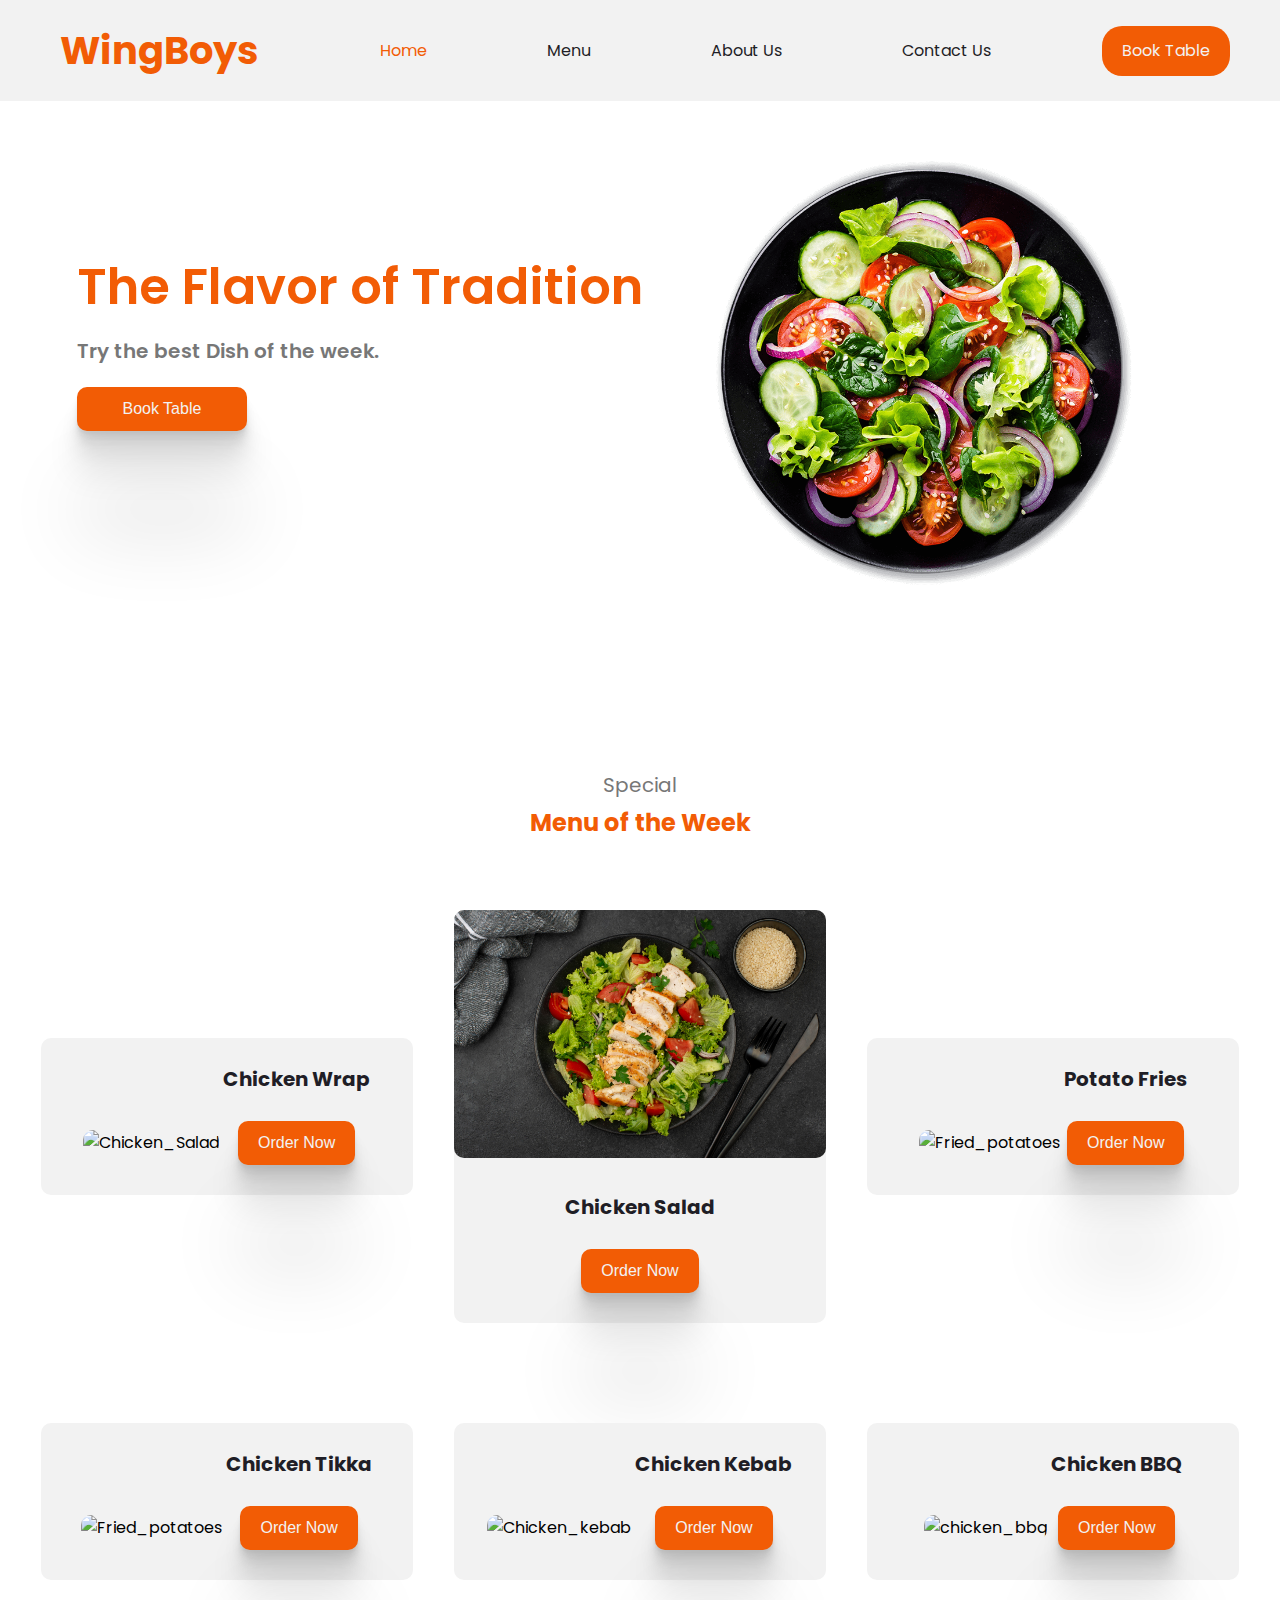
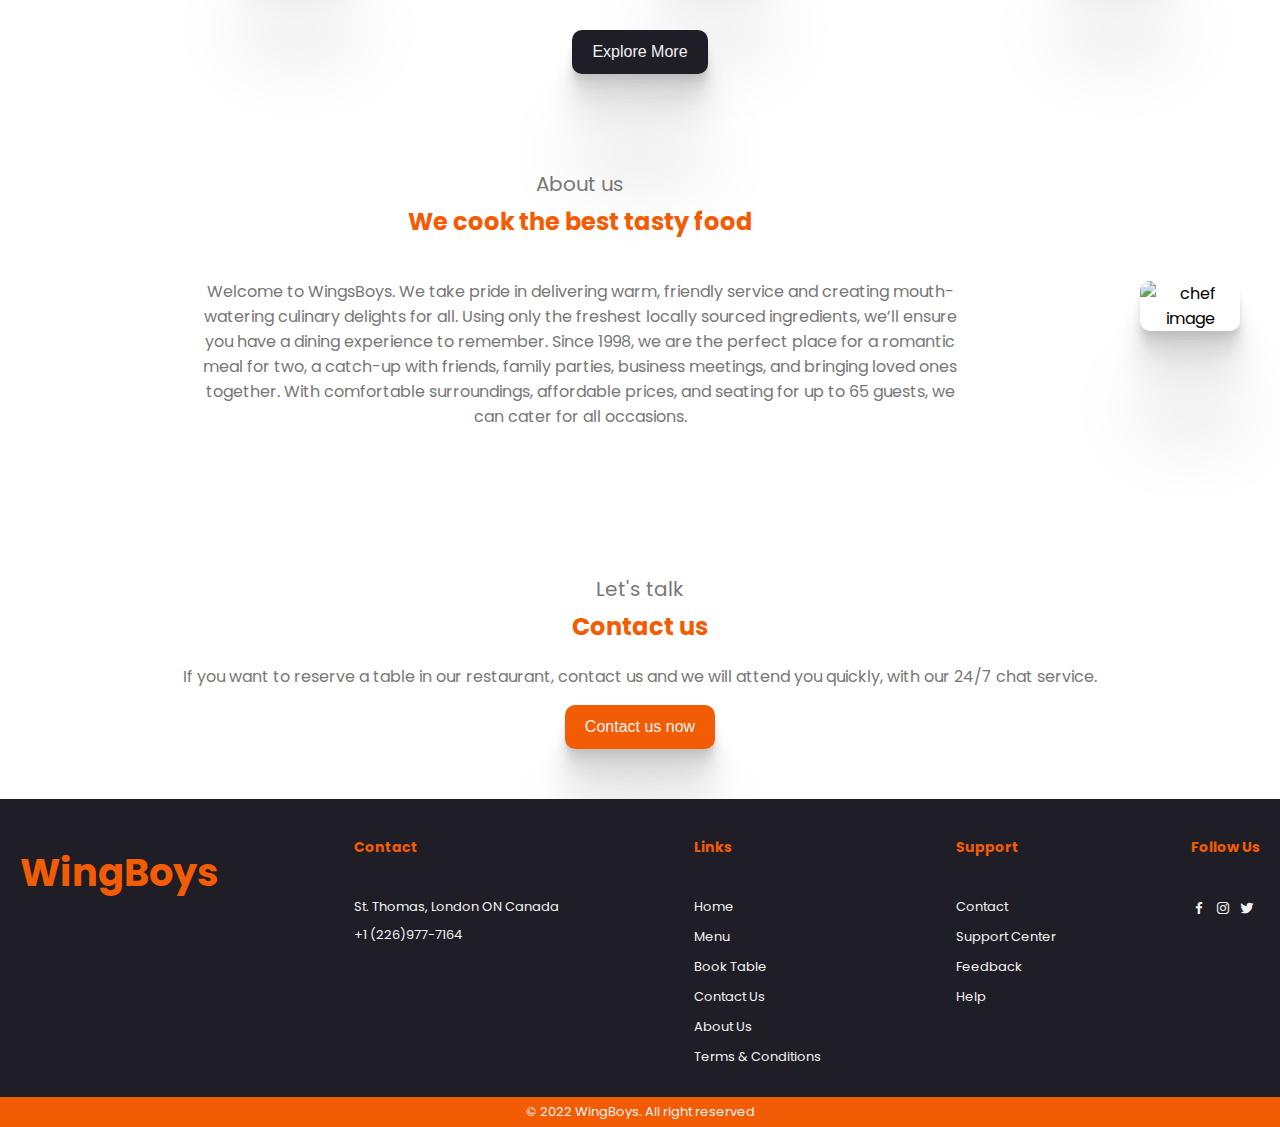
==== index.html @ cefae1dc "changes in margin and padding" ====
<!-- Image credit goes to https://www.freepik.com/ -->

<!DOCTYPE html>
<html lang="en">
<head>
    <meta charset="UTF-8">
    <meta name="viewport" content="width=device-width, initial-scale=1.0">
    <meta http-equiv="X-UA-Compatible" content="ie=edge">
     <!-- External CSS -->
     <link rel="stylesheet" href="./assets/css/styles.css">

     <!-- Googlefonts -->
     <link rel="preconnect" href="https://fonts.googleapis.com">
     <link rel="preconnect" href="https://fonts.gstatic.com" crossorigin>
     <link href="https://fonts.googleapis.com/css2?family=Berkshire+Swash&family=Grand+Hotel&family=Poppins&display=swap" rel="stylesheet">
     <link href='https://cdn.jsdelivr.net/npm/boxicons@2.0.5/css/boxicons.min.css' rel='stylesheet'>
 
     <title>WingBoys Restaurant - The taste of tradition</title>
</head>
<body>
    <!-- header -->
        <nav>
            <ul>
                <li><a href="Home.html" class="logo"><h1>WingBoys</h1></a></li>
                <li><a href="index.html" class="active">Home</a></li>
                <li><a href="Menu.html" >Menu</a></li>
                <li><a href="About.html">About Us</a></li>
                <li><a href="Contact.html">Contact Us</a></li>
                <li class="book"><a href="Booking.html" class="book_1">Book Table</a></li>

            </ul>
        </nav>
    <!-- header complete -->
        <main>
            <section class="main_container">
                <div class="main_content">
                    <h1>The Flavor of Tradition</h1>
                    <h2>Try the best Dish of the week.</h2>
                    <button class="book_table">Book Table</button>
                </div>
                <img src="./assets/img/home.png" alt="salad main image">
            </section>
           
            <section class="menu_container">
                <div class="menu_heading">
                    <h3>Special</h3>
                    <h2>Menu of the Week</h2>   
                </div>
                <div class="menu">
                    <div class="menu_box">
                        <img src="./assets/img/chicken-wrap.jpg" alt="Chicken_Salad">
                        <div class="box_content">
                            <h4>Chicken Wrap</h4>
                            <button>Order Now</button>
                        </div>
                    </div>
                    <div class="menu_box">
                        <img src="./assets/img/chicken-salad.jpg" alt="Chicken_Salad">
                        <div class="box_content">
                            <h4>Chicken Salad</h4>
                            <button>Order Now</button>
                        </div>
                    </div>
                    <div class="menu_box">
                        <img src="./assets/img/fried-potatoes.jpg" alt="Fried_potatoes">
                        <div class="box_content">
                            <h4>Potato Fries</h4>
                            <button>Order Now</button>
                        </div>
                    </div>
                </div>
                <div class="menu">
                    <div class="menu_box">
                        <img src="./assets/img/chicken-tikka.jpg" alt="Fried_potatoes">
                        <div class="box_content">
                            <h4>Chicken Tikka</h4>
                            <button>Order Now</button>
                        </div>
                    </div>
                    <div class="menu_box">
                        <img src="./assets/img/Chicken-kebab.jpg" alt="Chicken_kebab">
                        <div class="box_content">
                            <h4>Chicken Kebab</h4>
                            <button>Order Now</button>
                        </div>
                    </div>
                    <div class="menu_box">
                        <img src="./assets/img/chicken-BBQ.jpg" alt="chicken_bbq">
                        <div class="box_content">
                            <h4>Chicken BBQ</h4>
                            <button>Order Now</button>
                        </div>
                    </div>
                </div>
                <button class="btn_explore">Explore More</button>
            </section>

            <section class="about">
                <div class="menu_heading">
                    <h3>About us</h3>
                    <h2>We cook the best tasty food</h2>  

                    <!-- https://www.shopify.ca/blog/how-to-write-an-about-us-page -->
                    <p>Welcome to WingsBoys. We take pride in delivering warm, friendly service and creating mouth-watering culinary delights for all. Using only the freshest locally sourced ingredients, we’ll ensure you have a dining experience to remember.

                        Since 1998, we are the perfect place for a romantic meal for two, a catch-up with friends, family parties, business meetings, and bringing loved ones together. With comfortable surroundings, affordable prices, and seating for up to 65 guests, we can cater for all occasions.</p> 
                </div>
                <img src="./assets/img/chef.jpg" alt="chef image">
                    
            </section>

            <section class="contact">
                <div class="menu_heading">
                    <h3>Let's talk</h3>
                    <h2>Contact us</h2>  
                    <p>If you want to reserve a table in our restaurant, contact us and we will attend you quickly, with our 24/7 chat service.</p> 
                </div>
                <button class="btn_contact">Contact us now</button>
                    
            </section>
           </main>

            <!-- Footer -->
            <footer class="footer_1">
                <div class="col">
                    <a class="logo"><h1>WingBoys</h1></a>
                </div>

                <div class="col">
                    <h4>Contact</h4>
                    <p>St. Thomas, London ON Canada
                    <p>+1 (226)977-7164</p>
                </div>
               
                    <div class="col">
                        <h4>Links</h4>
                        <a href="Home.html">Home</a>
                        <a href="Menu.html">Menu</a>
                        <a href="Booking.html">Book Table</a>
                        <a href="Contact.html">Contact Us</a>
                        <a href="About.html">About Us</a>
                        <a href="Terms.html">Terms & Conditions</a>
                        
                    </div>
                    <div class="col">
                        <h4>Support</h4>
                        <a href="Contact.html">Contact</a>
                        <a href="Support.html">Support Center</a>
                        <a href="Feedback.html">Feedback</a>
                        <a href="Help.html">Help</a>
                    </div>
                    <div class="col">
                        <h4>Follow Us</h4>
                        <div class="icon">
                            <i class='bx bxl-facebook'></i>
                            <i class='bx bxl-instagram'></i>
                            <i class='bx bxl-twitter'></i>
                        </div>
                    </div>
            </footer>  
            <footer class="footer_2">
                <div class="copyright"> 
                    <p>&#169; 2022 WingBoys. All right reserved</p>
                 </div>
            </footer>
            <!-- Footer Finish -->
</body>
</html>
---- assets/css/styles.css ----
@import url('https://fonts.googleapis.com/css2?family=Berkshire+Swash&family=Grand+Hotel&family=Open+Sans&family=Poppins:wght@400;600;700&display=swap');

body{
  margin: 0;
  padding: 0;
  background-color: #ffffff;
  font-family: 'Poppins', sans-serif;
}
nav{
  background-color: #F2f2f2;
  text-align: center;
  width: 100%;
  position: sticky;
}
nav ul{
  padding: 0px;
  margin: 0px;
}
nav ul li{
  list-style-type: none;
}
nav ul .book{
  background-color: #F25C05;
}
nav ul .book:hover{
  background-color: #1F1E26;
  transition: 0.5s ease;
  transform: translateY(4px);
}
nav ul .book a{
  color: #f2f2f2;
}
nav li{
  padding: 10px;
  line-height: 30px;
}
nav a{
  text-decoration: none;
  color: #1F1E26;
  cursor: pointer;
}
nav a:hover{
  color: #F25C05;
  transition: 0.5s ease;
}
.logo{
  color: #F25C05;
  font-size: larger;
}
.active{
  color: #F25C05;
}
.Heading_one{
  margin: 20px;
  text-align: center;
}
main{
  margin: 20px;
}
.main_content{
  text-align: left;
  display: inline-block;
}
.main_content h1{
  font-size: 50px;
  color: #F25C05;
  font-weight: 600;
  line-height: 60px;
}
.main_content h2{
  font-size: 20px;
  color: #777777;
  font-weight: 600;
  line-height: 0px;
}
.main_content button{
  margin-top: 20px;
  background-color: #F25C05;
  border: none;
  color: #f2f2f2;
  text-align: center;
  text-decoration: none;
  border-radius: 10px;
  font-size: 16px;
  cursor: pointer;
  width: 30%;
  height: 44px;
  box-shadow:
  0 2.8px 2.2px rgba(0, 0, 0, 0.034),
  0 6.7px 5.3px rgba(0, 0, 0, 0.048),
  0 12.5px 10px rgba(0, 0, 0, 0.06),
  0 22.3px 17.9px rgba(0, 0, 0, 0.072),
  0 41.8px 33.4px rgba(0, 0, 0, 0.086),
  0 100px 80px rgba(0, 0, 0, 0.12);
}
.main_content button:hover{
  background-color: #1f1e26;
  transition: 0.5s ease;
  transform: translateY(4px);
}
.main_container img{
  width: 70%;
  margin: 50px 70px;
  justify-self: center;
}
.menu_container{
  text-align: center;
}
.menu_container .menu_heading{
  margin-top: 120px;
}
.menu_container .menu_heading p{
  color: #777777;
}
.menu_container .menu_heading h3{
  font-size: 20px;
  font-weight: 400;
  color: #777777;
  line-height: 0px;
}
.menu_container .menu_heading h2{
  color: #F25C05;
}
.menu .menu_box{
  transition: 0.3s;
  width: 100%;
  border-radius: 10px;
  background-color: #f2f2f2;
  justify-content: center;
  margin: 50px auto;
}
.menu_box:hover{
  box-shadow: 0 8px 16px 0 rgba(0,0,0,0.2);
  transform: translateY(4px);
}
.menu_box img{
  width: 100%;
  border-radius: 10px;
}
.menu_box .box_content{
  text-align: center;
  display: inline-block;
}
.menu_box .box_content h4{
color: #1F1E26;
font-size: 20px;
}
.menu_box .box_content p{
  width: 80%;
  margin: 20px auto;
}
.menu_box .box_content button{
  background-color: #F25C05;
  margin-bottom: 30px;
  border: none;
  height: 44px;
  width: auto;
  padding-left: 20px;
  padding-right: 20px;
  color: #f2f2f2;
  border-radius: 10px;
  font-size: 16px;
  cursor: pointer;
  box-shadow:
  0 2.8px 2.2px rgba(0, 0, 0, 0.034),
  0 6.7px 5.3px rgba(0, 0, 0, 0.048),
  0 12.5px 10px rgba(0, 0, 0, 0.06),
  0 22.3px 17.9px rgba(0, 0, 0, 0.072),
  0 41.8px 33.4px rgba(0, 0, 0, 0.086),
  0 100px 80px rgba(0, 0, 0, 0.12);
}
.menu_box .box_content button:hover{
  background-color: #1f1e26;
  transition: 0.5s ease;
  transform: translateY(4px);
}
.btn_explore{
  background-color: #1F1E26;
  margin-bottom: 30px;
  border: none;
  height: 44px;
  width: 40%;
  color: #f2f2f2;
  border-radius: 10px;
  font-size: 16px;
  cursor: pointer;
  box-shadow:
  0 2.8px 2.2px rgba(0, 0, 0, 0.034),
  0 6.7px 5.3px rgba(0, 0, 0, 0.048),
  0 12.5px 10px rgba(0, 0, 0, 0.06),
  0 22.3px 17.9px rgba(0, 0, 0, 0.072),
  0 41.8px 33.4px rgba(0, 0, 0, 0.086),
  0 100px 80px rgba(0, 0, 0, 0.12);
}
.btn_explore:hover{
  background-color: #F25C05;
  transition: 0.5s ease;
  transform: translateY(4px);
}
.about{
  text-align: center;
  margin-top: 40px;
}
.about .menu_heading h3{
  font-size: 20px;
  font-weight: 400;
  color: #777777;
  line-height: 0px;
}
.about .menu_heading h2{
  color: #F25C05;
}
.about .menu_heading p{
  color: #777777;
}
.about img{
  width: 100%;
  border-radius: 10px;
  box-shadow:
  0 2.8px 2.2px rgba(0, 0, 0, 0.034),
  0 6.7px 5.3px rgba(0, 0, 0, 0.048),
  0 12.5px 10px rgba(0, 0, 0, 0.06),
  0 22.3px 17.9px rgba(0, 0, 0, 0.072),
  0 41.8px 33.4px rgba(0, 0, 0, 0.086),
  0 100px 80px rgba(0, 0, 0, 0.12);
}
.contact{
  text-align: center;
  margin-top: 40px;
}
.contact .menu_heading{
  margin-top: 120px;
}
.contact .menu_heading h3{
  font-size: 20px;
  font-weight: 400;
  color: #777777;
  line-height: 0px;
}
.contact .menu_heading h2{
  color: #F25C05;
}
.contact .menu_heading p{
  color: #777777;
}
.btn_contact{
  background-color: #F25C05;
  margin-bottom: 30px;
  border: none;
  height: 44px;
  width: 40%;
  color: #f2f2f2;
  border-radius: 10px;
  font-size: 16px;
  cursor: pointer;
  box-shadow:
  0 2.8px 2.2px rgba(0, 0, 0, 0.034),
  0 6.7px 5.3px rgba(0, 0, 0, 0.048),
  0 12.5px 10px rgba(0, 0, 0, 0.06),
  0 22.3px 17.9px rgba(0, 0, 0, 0.072),
  0 41.8px 33.4px rgba(0, 0, 0, 0.086),
  0 100px 80px rgba(0, 0, 0, 0.12);
}
.btn_contact:hover{
  background-color: #1F1E26;
  transition: 0.5s ease;
  transform: translateY(4px);
}
footer{
  display: inline-flex;
  flex-wrap: wrap;
  justify-content: space-between;
  background-color: #1F1E26;
  width: 100%;
}
.footer_2 .copyright{ 
  width: 100%;
  height: 30px;
  background-color: #F25C05;
  align-items: center;
  justify-content: center;
  display: inline-flex;
}
.footer_2 .copyright p{
  color: #F2f2f2;
  margin: 20px;
}
footer .col{
  display: flex;
  flex-direction: column;
  align-items: flex-start;
  margin-bottom: 20px;
  text-align: center;
  margin: 20px;
}
footer .logo h1{
  margin-bottom: 30px;

}
footer h4{
  font-size: 14px;
  padding-bottom: 20px;
  color: #F25C05;

}
footer p{
  font-size: 13px;
  margin: 0 0 8px 0;
  color: #f2f2f2;
}
footer a{
   font-size: 13px;
   text-decoration: none;  
   color: #f2f2f2;
   margin-bottom: 10px;
}
footer a:hover{
  color: #F25C05;
  transition: 0.5s ease;
  transform: translateY(4px);
}
footer .follow{
   margin-top:20px;
}
footer .col i{
  color: #f2f2f2;
  padding-right: 4px;
  cursor: pointer;
}
footer .col i:hover{
  color: #F25C05;
  transition: 0.5s ease;
  transform: translateY(4px);
}

@media screen and (min-width: 757px){
  nav{
    position: fixed;
    top: 0;
  }
  nav ul{
    display: flex;
    align-items: center;
    /* justify-content: center; */
  }
  nav ul li{
    margin: auto;
  }
  .main_container{
    display: flex;
    align-items: center;
    justify-content: center;
    margin: 20px;
  }
  .book a{
    color: #F2f2f2;
  }
  .book{
    background-color: #F25C05;
    height: 30px;
    width: auto;
    padding-left: 20px;
    padding-right: 20px;
    border-radius: 20px;
  }
  .book:hover{
    background-color: #1F1E26;
  }
  .main_container img{
    margin-top: 140px;
    width: 35%;
    float: right;
  }
  .menu_container .menu{
    display: flex;
    align-items: center;
    justify-content: center;
  }
  .menu_container .menu_heading p{
    width: 70%;
    display: inline-flex;
  }
  .menu_container .menu_heading{
    margin-top: 150px;
  }
  .menu .menu_box{
    width: 30%;
  }
  .btn_explore{
    width: auto;
    padding-right: 20px;
    padding-left: 20px;
  }
  .menu_box .box_content button{
    width: auto;
    padding-right: 20px;
    padding-left: 20px;
  }
  .about{
    display: inline-flex;
    align-items: center;
    justify-content: center;
  }
  .about img{
    float: right;
    width: 30%;
    margin-right: 20px;
  }
  .about .menu_heading{
    margin: 20px;
  }
  .about .menu_heading p{
    margin: 20px;
    width: 70%;
    display: inline-block;
    align-items: center;
    justify-content: center;
  }
  .contact .btn_contact{
    width: auto;
    padding-right: 20px;
    padding-left: 20px;
  }
  .contact .menu_heading{
    margin-top: 120px;
  }

}
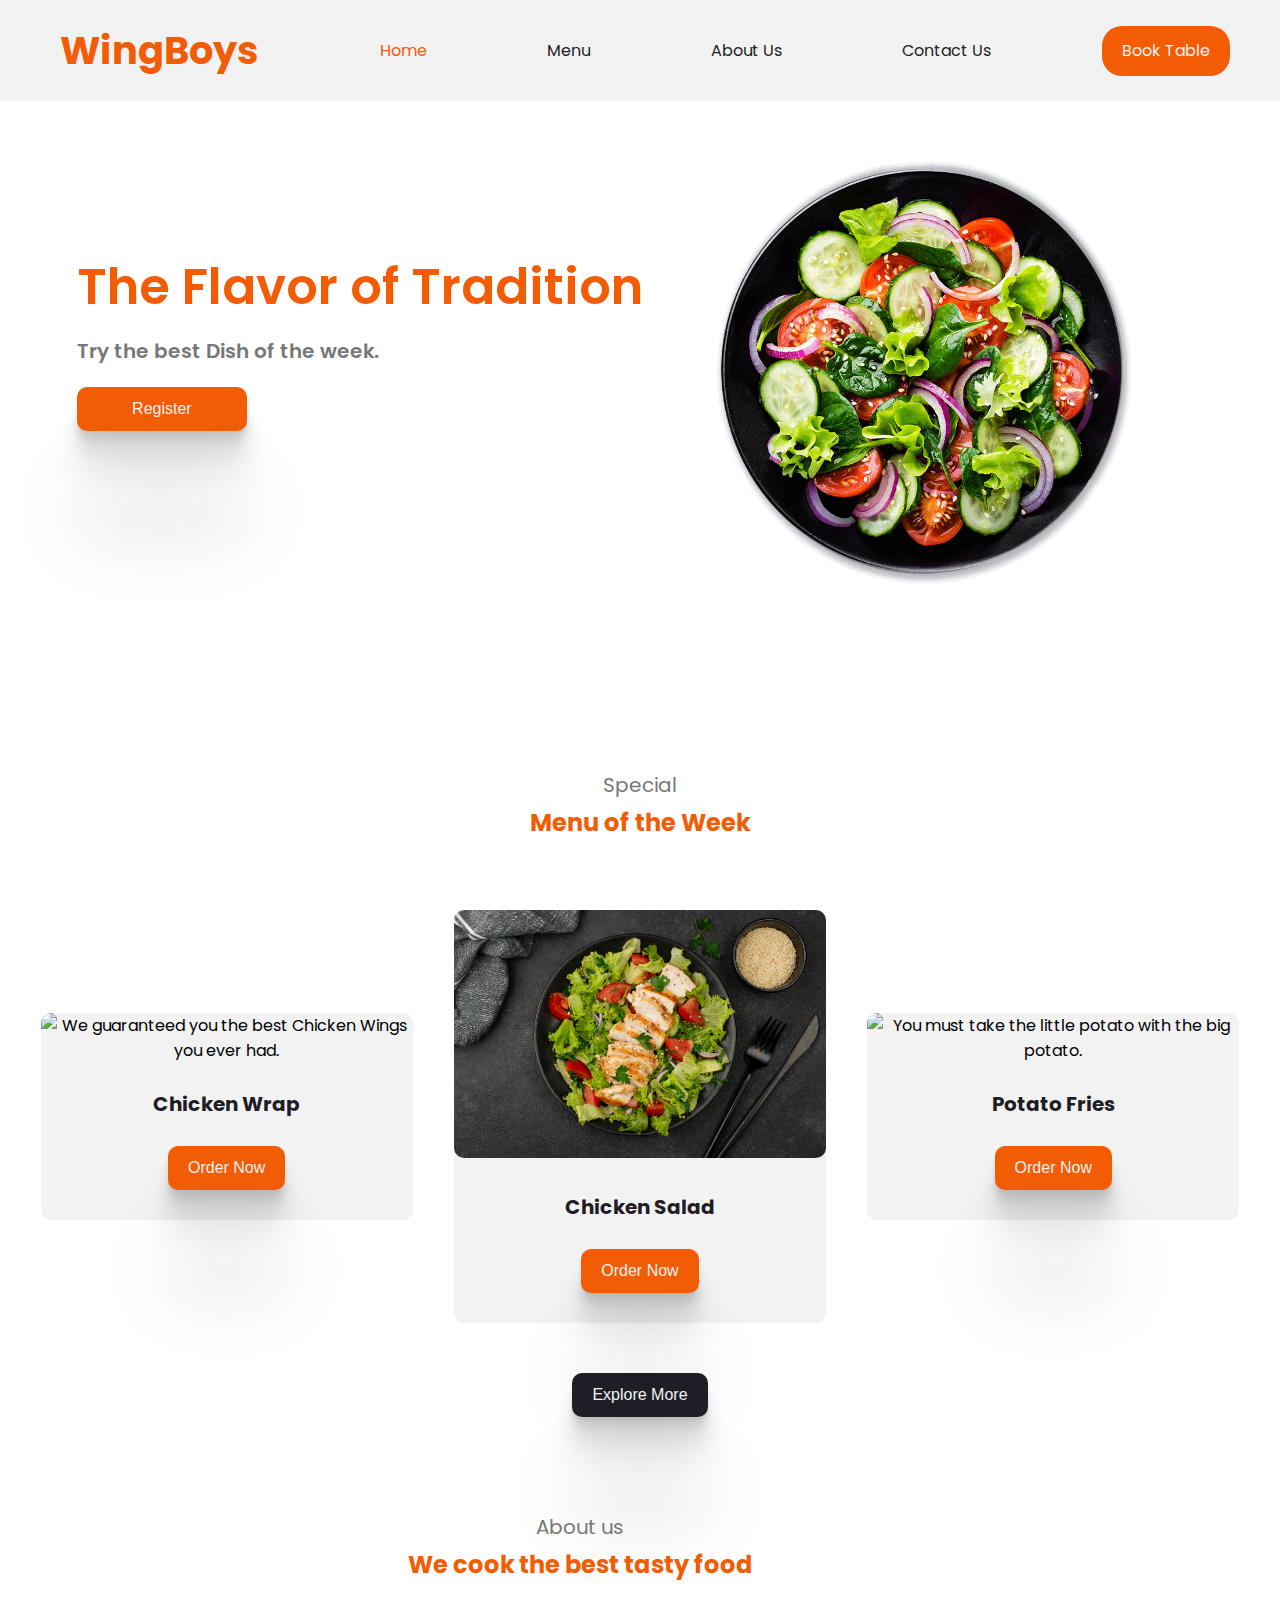
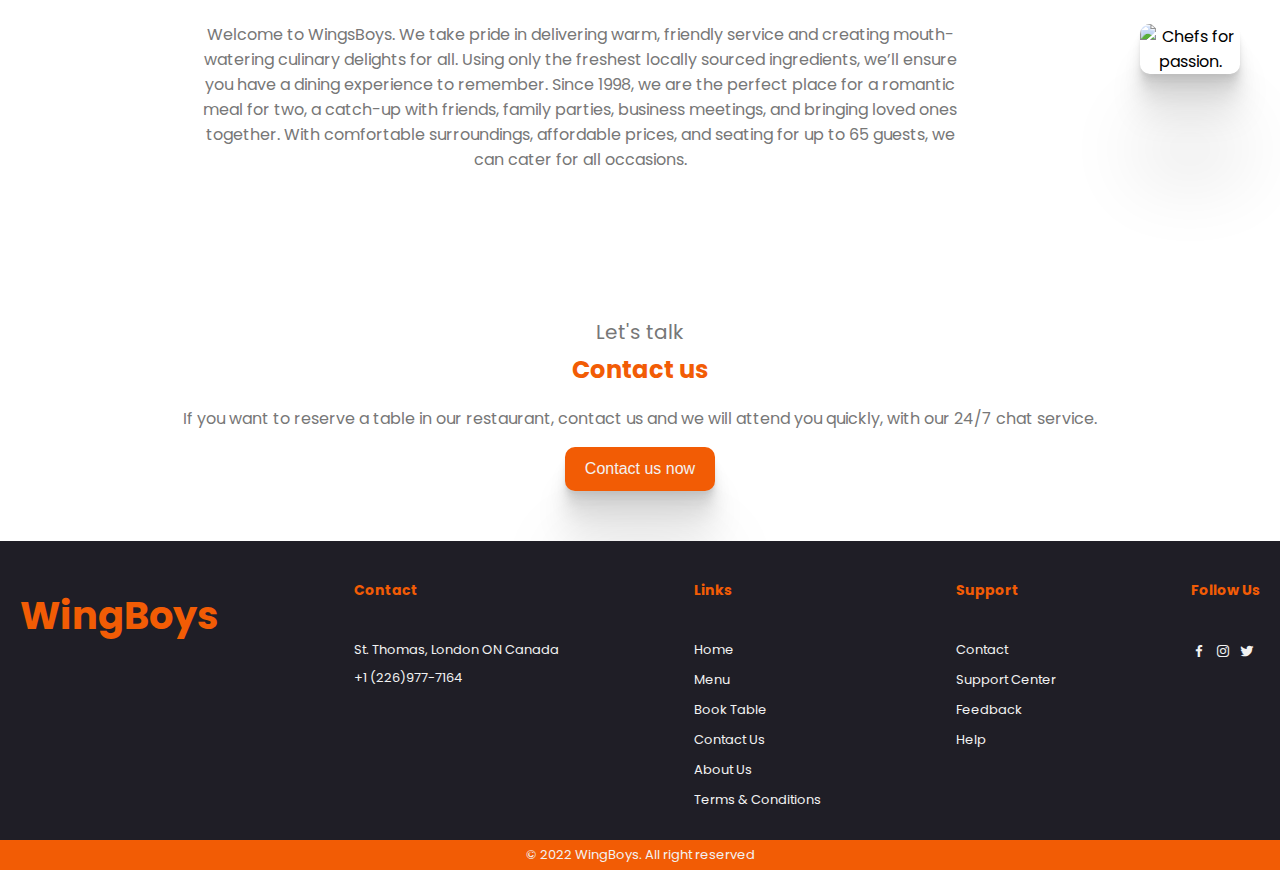
==== commit b954739b: "added Accessibility Compliance and Few changes" ====
--- a/index.html
+++ b/index.html
@@ -1,5 +1,3 @@
-<!-- Image credit goes to https://www.freepik.com/ -->
-
 <!DOCTYPE html>
 <html lang="en">
 <head>
@@ -8,25 +6,26 @@
     <meta http-equiv="X-UA-Compatible" content="ie=edge">
      <!-- External CSS -->
      <link rel="stylesheet" href="./assets/css/styles.css">
-
+    <!-- Image credit goes to https://www.freepik.com/ -->
      <!-- Googlefonts -->
      <link rel="preconnect" href="https://fonts.googleapis.com">
      <link rel="preconnect" href="https://fonts.gstatic.com" crossorigin>
      <link href="https://fonts.googleapis.com/css2?family=Berkshire+Swash&family=Grand+Hotel&family=Poppins&display=swap" rel="stylesheet">
-     <link href='https://cdn.jsdelivr.net/npm/boxicons@2.0.5/css/boxicons.min.css' rel='stylesheet'>
+     <link href="https://cdn.jsdelivr.net/npm/boxicons@2.0.5/css/boxicons.min.css" rel="stylesheet">
  
+     <link rel="icon" type="image/x-icon" href="./assets/img/letter-w.png">
      <title>WingBoys Restaurant - The taste of tradition</title>
 </head>
 <body>
     <!-- header -->
         <nav>
             <ul>
-                <li><a href="Home.html" class="logo"><h1>WingBoys</h1></a></li>
-                <li><a href="index.html" class="active">Home</a></li>
-                <li><a href="Menu.html" >Menu</a></li>
-                <li><a href="About.html">About Us</a></li>
-                <li><a href="Contact.html">Contact Us</a></li>
-                <li class="book"><a href="Booking.html" class="book_1">Book Table</a></li>
+                <li ><a href="index.html" class="logo" tabindex="1"><h1>WingBoys</h1></a></li>
+                <li ><a href="#" class="active" tabindex="2">Home</a></li>
+                <li ><a href="Menu.html" tabindex="3">Menu</a></li>
+                <li ><a href="About.html" tabindex="4">About Us</a></li>
+                <li ><a href="Contact.html" tabindex="5">Contact Us</a></li>
+                <li class="book" ><a href="#" class="book_1" tabindex="6">Book Table</a></li>
 
             </ul>
         </nav>
@@ -36,9 +35,9 @@
                 <div class="main_content">
                     <h1>The Flavor of Tradition</h1>
                     <h2>Try the best Dish of the week.</h2>
-                    <button class="book_table">Book Table</button>
+                    <button class="book_table"><a tabindex="7">Register</a></button>
                 </div>
-                <img src="./assets/img/home.png" alt="salad main image">
+                <img src="./assets/img/home.png" alt="All blessings flow from salad dressings">
             </section>
            
             <section class="menu_container">
@@ -48,51 +47,28 @@
                 </div>
                 <div class="menu">
                     <div class="menu_box">
-                        <img src="./assets/img/chicken-wrap.jpg" alt="Chicken_Salad">
+                        <img src="./assets/img/chicken-wrap.jpg" alt="We guaranteed you the best Chicken Wings you ever had.">
                         <div class="box_content">
                             <h4>Chicken Wrap</h4>
-                            <button>Order Now</button>
+                            <button><a tabindex="8">Order Now</a></button>
                         </div>
                     </div>
                     <div class="menu_box">
-                        <img src="./assets/img/chicken-salad.jpg" alt="Chicken_Salad">
+                        <img src="./assets/img/chicken-salad.jpg" alt="Care to join me for a salad?">
                         <div class="box_content">
                             <h4>Chicken Salad</h4>
-                            <button>Order Now</button>
+                            <button><a tabindex="9">Order Now</a></button>
                         </div>
                     </div>
                     <div class="menu_box">
-                        <img src="./assets/img/fried-potatoes.jpg" alt="Fried_potatoes">
+                        <img src="./assets/img/fried-potatoes.jpg" alt="You must take the little potato with the big potato.">
                         <div class="box_content">
                             <h4>Potato Fries</h4>
-                            <button>Order Now</button>
+                            <button><a tabindex="10">Order Now</a></button>
                         </div>
                     </div>
                 </div>
-                <div class="menu">
-                    <div class="menu_box">
-                        <img src="./assets/img/chicken-tikka.jpg" alt="Fried_potatoes">
-                        <div class="box_content">
-                            <h4>Chicken Tikka</h4>
-                            <button>Order Now</button>
-                        </div>
-                    </div>
-                    <div class="menu_box">
-                        <img src="./assets/img/Chicken-kebab.jpg" alt="Chicken_kebab">
-                        <div class="box_content">
-                            <h4>Chicken Kebab</h4>
-                            <button>Order Now</button>
-                        </div>
-                    </div>
-                    <div class="menu_box">
-                        <img src="./assets/img/chicken-BBQ.jpg" alt="chicken_bbq">
-                        <div class="box_content">
-                            <h4>Chicken BBQ</h4>
-                            <button>Order Now</button>
-                        </div>
-                    </div>
-                </div>
-                <button class="btn_explore">Explore More</button>
+                <button class="btn_explore"><a href="Menu.html" tabindex="11">Explore More</a></button>
             </section>
 
             <section class="about">
@@ -105,7 +81,7 @@
 
                         Since 1998, we are the perfect place for a romantic meal for two, a catch-up with friends, family parties, business meetings, and bringing loved ones together. With comfortable surroundings, affordable prices, and seating for up to 65 guests, we can cater for all occasions.</p> 
                 </div>
-                <img src="./assets/img/chef.jpg" alt="chef image">
+                <img src="./assets/img/chef.jpg" alt="Chefs for passion.">
                     
             </section>
 
@@ -115,7 +91,7 @@
                     <h2>Contact us</h2>  
                     <p>If you want to reserve a table in our restaurant, contact us and we will attend you quickly, with our 24/7 chat service.</p> 
                 </div>
-                <button class="btn_contact">Contact us now</button>
+                <button class="btn_contact"><a href="Contact.html" tabindex="12">Contact us now</a></button>
                     
             </section>
            </main>
@@ -123,38 +99,38 @@
             <!-- Footer -->
             <footer class="footer_1">
                 <div class="col">
-                    <a class="logo"><h1>WingBoys</h1></a>
+                    <a class="logo" tabindex="13"><h1>WingBoys</h1></a>
                 </div>
 
                 <div class="col">
                     <h4>Contact</h4>
-                    <p>St. Thomas, London ON Canada
+                    <p>St. Thomas, London ON Canada</p>
                     <p>+1 (226)977-7164</p>
                 </div>
                
                     <div class="col">
                         <h4>Links</h4>
-                        <a href="Home.html">Home</a>
-                        <a href="Menu.html">Menu</a>
-                        <a href="Booking.html">Book Table</a>
-                        <a href="Contact.html">Contact Us</a>
-                        <a href="About.html">About Us</a>
-                        <a href="Terms.html">Terms & Conditions</a>
+                        <a href="Home.html" tabindex="14">Home</a>
+                        <a href="Menu.html" tabindex="15">Menu</a>
+                        <a href="Booking.html" tabindex="16">Book Table</a>
+                        <a href="Contact.html" tabindex="17">Contact Us</a>
+                        <a href="About.html" tabindex="18">About Us</a>
+                        <a href="#" tabindex="19">Terms & Conditions</a>
                         
                     </div>
                     <div class="col">
                         <h4>Support</h4>
-                        <a href="Contact.html">Contact</a>
-                        <a href="Support.html">Support Center</a>
-                        <a href="Feedback.html">Feedback</a>
-                        <a href="Help.html">Help</a>
+                        <a href="Contact.html" tabindex="20">Contact</a>
+                        <a href="#" tabindex="21">Support Center</a>
+                        <a href="#" tabindex="22">Feedback</a>
+                        <a href="#" tabindex="23">Help</a>
                     </div>
                     <div class="col">
                         <h4>Follow Us</h4>
                         <div class="icon">
-                            <i class='bx bxl-facebook'></i>
-                            <i class='bx bxl-instagram'></i>
-                            <i class='bx bxl-twitter'></i>
+                            <i class="bx bxl-facebook"></i>
+                            <i class="bx bxl-instagram"></i>
+                            <i class="bx bxl-twitter"></i>
                         </div>
                     </div>
             </footer>  
--- a/assets/css/styles.css
+++ b/assets/css/styles.css
@@ -197,9 +197,22 @@
   transition: 0.5s ease;
   transform: translateY(4px);
 }
+.btn_explore a{
+  color: #F2f2f2;
+  text-decoration: none;
+  list-style-type: none;
+}
 .about{
   text-align: center;
   margin-top: 40px;
+}
+.about_page{
+  text-align: left;
+  margin-top: 40px;
+}
+.about_goal{
+  text-align: center;
+  margin-top: 100px;
 }
 .about .menu_heading h3{
   font-size: 20px;
@@ -207,15 +220,52 @@
   color: #777777;
   line-height: 0px;
 }
+.about_page .menu_heading{
+  margin-top: 80px;
+  text-align: left;
+}
+.about_page .menu_heading h2{
+  color: #F25C05;
+  font-weight: 700;
+  font-size: 30px;
+}
+.about_goal .goal_heading h2{
+  color: #F25C05;
+  font-weight: 700;
+  font-size: 30px;
+}
 .about .menu_heading h2{
   color: #F25C05;
 }
 .about .menu_heading p{
   color: #777777;
 }
+.about_goal .goal_heading p{
+  color: #777777;
+}
+.about_page .menu_heading p{
+  color: #777777;
+}
+.about_page .menu_heading h3{
+  color: #1F1E26;
+  font-size: 15px;
+  margin-top: 20px;
+}
 .about img{
   width: 100%;
   border-radius: 10px;
+  box-shadow:
+  0 2.8px 2.2px rgba(0, 0, 0, 0.034),
+  0 6.7px 5.3px rgba(0, 0, 0, 0.048),
+  0 12.5px 10px rgba(0, 0, 0, 0.06),
+  0 22.3px 17.9px rgba(0, 0, 0, 0.072),
+  0 41.8px 33.4px rgba(0, 0, 0, 0.086),
+  0 100px 80px rgba(0, 0, 0, 0.12);
+}
+.about_page img{
+  width: 100%;
+  border-radius: 10px;
+  margin-left: 20px;
   box-shadow:
   0 2.8px 2.2px rgba(0, 0, 0, 0.034),
   0 6.7px 5.3px rgba(0, 0, 0, 0.048),
@@ -266,6 +316,11 @@
   transition: 0.5s ease;
   transform: translateY(4px);
 }
+.btn_contact a{
+  color: #f2f2f2;
+  text-decoration: none;
+  list-style-type: none;
+}
 footer{
   display: inline-flex;
   flex-wrap: wrap;
@@ -332,6 +387,90 @@
   transition: 0.5s ease;
   transform: translateY(4px);
 }
+.availability_main{
+  display: flex;
+  align-items: center;
+  justify-content: center;
+}
+.availability_main .availability{
+  background-color: #f2f2f2;
+  border-radius: 10px;
+  display: inline-flex;
+  height: 200px;
+  justify-content: center;
+  width: 200px;
+  margin: 10px;
+}
+.availability_main .availability p img{
+  height: 30%;
+  margin-top: 20px;
+}
+.availability_main .availability p{
+  text-align: center;
+  margin-top: 30px;
+}
+
+.form h2{
+  text-align: center;
+  color: #F25C05;
+}
+.master{
+  width: 100%;
+}
+form{
+  text-align: center;
+}
+.master form .input{
+
+  margin-bottom: 15px;
+  display: flex;
+  align-items: center;
+  margin: 20px;
+}
+.master form .input label{
+  width: 200px;
+  margin-right: 10px;
+  color: #232526;
+  font-size: 14px;
+
+}
+.master form .input ._input,
+.master form .input .message{
+    width: 100%;
+    outline: none;
+    border: 1px solid #d5dbd9;
+    font-size: 15px;
+    padding: 8px 10px;
+    border-radius: 3px;
+    transition: all 0.3s ease;
+}
+.master form .input .btn{
+  background-color: #F25C05;
+  margin-bottom: 30px;
+  border: none;
+  height: 44px;
+  width: 40%;
+  color: #f2f2f2;
+  border-radius: 10px;
+  font-size: 16px;
+  cursor: pointer;
+  box-shadow:
+  0 2.8px 2.2px rgba(0, 0, 0, 0.034),
+  0 6.7px 5.3px rgba(0, 0, 0, 0.048),
+  0 12.5px 10px rgba(0, 0, 0, 0.06),
+  0 22.3px 17.9px rgba(0, 0, 0, 0.072),
+  0 41.8px 33.4px rgba(0, 0, 0, 0.086),
+  0 100px 80px rgba(0, 0, 0, 0.12);
+}
+.master form .input .btn:hover{
+  background-color: #1F1E26;
+  transition: 0.5s ease;
+  transform: translateY(4px);
+}
+.contactBtn{
+  margin-left: 35%;
+}
+
 
 @media screen and (min-width: 757px){
   nav{
@@ -401,11 +540,24 @@
     align-items: center;
     justify-content: center;
   }
+  .about_page{
+    text-align: left;
+    margin-top: 130px;
+  }
+  .about_goal{
+    margin-top: 200px;
+    text-align: center;
+  }
   .about img{
     float: right;
     width: 30%;
     margin-right: 20px;
   }
+  .about_page img{
+    float: left;
+    width: 40%;
+    margin-right: 50px;
+  }
   .about .menu_heading{
     margin: 20px;
   }
@@ -424,5 +576,36 @@
   .contact .menu_heading{
     margin-top: 120px;
   }
-
+  .availability_main{
+    align-items: center;
+    justify-content: center;
+    display: flex;
+    margin-top: 130px;
+  }
+  .availability_main .availability{
+    align-items: center;
+    background-color: #f2f2f2;
+    border-radius: 10px;
+    display: inline-flex;
+    height: 200px;
+    justify-content: center;
+    width: 200px;
+    margin: 20px;
+  }
+  .availability_main .availability p img{
+    width: 30%;
+  }
+  .availability_main .availability p{
+    text-align: center;
+    margin-bottom: 40px;
+  }
+  .master{
+    width: 100%;
+    display: inline-flex;
+    justify-content: center;
+    align-items: center;
+  }
+  form{
+    text-align: center;
+  }
 }